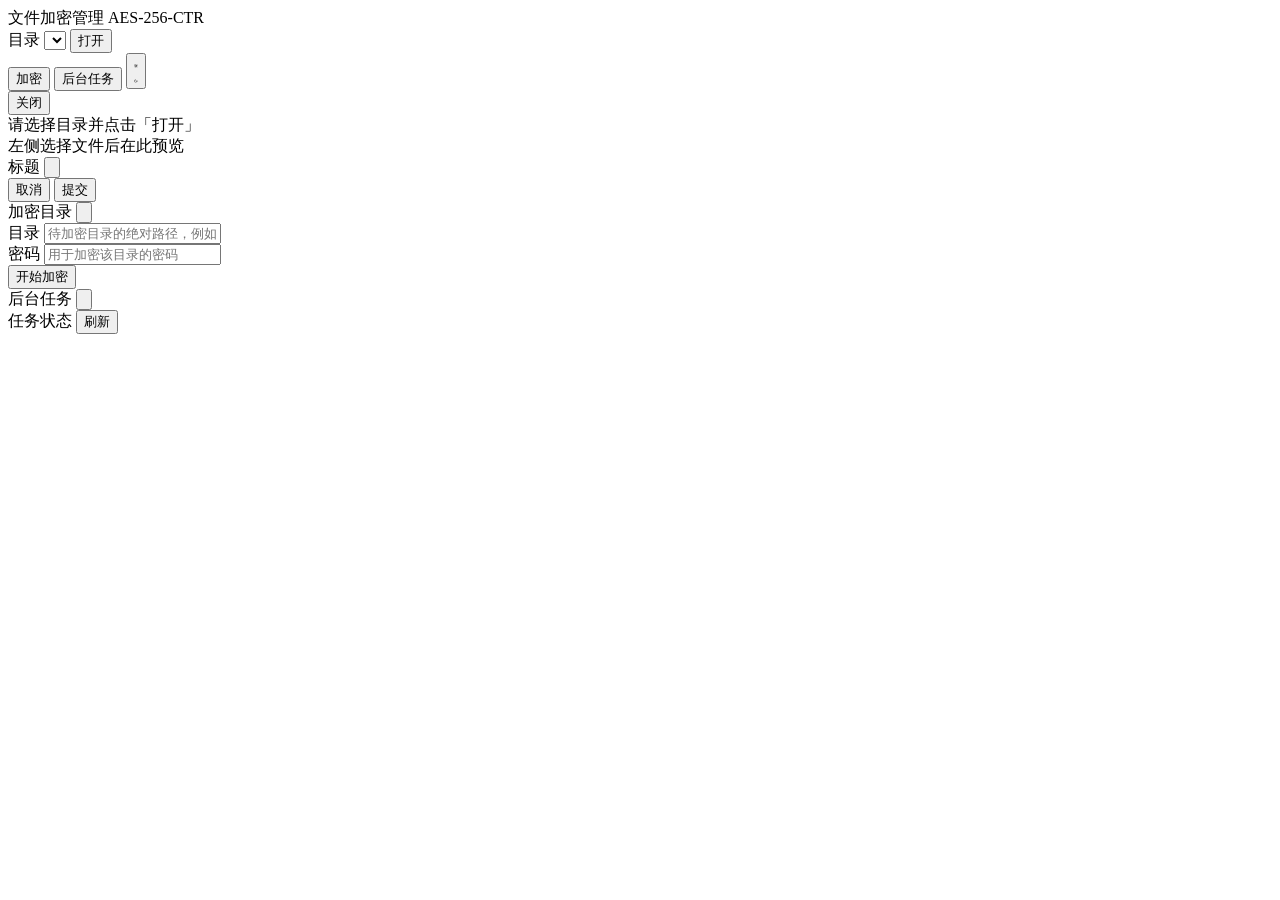
==== static/html/index.html @ 9c38fb7e "初始化" ====
<!DOCTYPE html>
<html lang="zh-CN">

<head>
    <meta charset="utf-8">
    <meta name="viewport" content="width=device-width, initial-scale=1">
    <meta name="color-scheme" content="dark light">
    <title>文件加密管理</title>
    <script>
        (function () {
            var theme = "dark";
            try {
                var saved = localStorage.getItem("filesafe-theme");
                if (saved === "light" || saved === "dark") {
                    theme = saved;
                } else if (window.matchMedia && window.matchMedia("(prefers-color-scheme: light)").matches) {
                    theme = "light";
                }
            } catch (e) { }
            document.documentElement.setAttribute("data-theme", theme);
        })();
    </script>
    <link rel="stylesheet" href="/css/style.css">
</head>

<body>
    <div class="app">
        <header class="topbar">
            <div class="brand">
                <span class="logo">文件加密管理</span>
                <span class="sub">AES-256-CTR</span>
            </div>

            <div class="actions">
                <label class="inline" for="storeSel">目录</label>
                <select id="storeSel" class="store-select"></select>
                <button id="viewBtn">打开</button>
            </div>

            <div class="actions right">
                <button id="encryptBtn" class="ghost">加密</button>
                <button id="tasksBtn" class="ghost">后台任务</button>
                <button id="themeBtn" class="theme-btn" title="切换浅色主题">
                    <svg class="icon-sun" viewBox="0 0 16 16" fill="none" stroke="currentColor" stroke-width="1.5"
                        stroke-linecap="round" stroke-linejoin="round">
                        <circle cx="8" cy="8" r="3.2" />
                        <path d="M8 1.2v1.6M8 13.2v1.6M1.2 8h1.6M13.2 8h1.6M3.2 3.2l1.1 1.1M11.7 11.7l1.1 1.1M12.8 3.2l-1.1 1.1M4.3 11.7l-1.1 1.1" />
                    </svg>
                    <svg class="icon-moon" viewBox="0 0 16 16" fill="none" stroke="currentColor" stroke-width="1.5"
                        stroke-linecap="round" stroke-linejoin="round">
                        <path d="M13.3 9.4A5.6 5.6 0 0 1 6.6 2.7a5.9 5.9 0 1 0 6.7 6.7Z" />
                    </svg>
                </button>
            </div>
        </header>

        <main class="workspace">
            <aside class="sidebar">
                <div id="sidebarHead" class="sidebar-head hidden">
                    <div id="sessionInfo" class="session"></div>
                    <button id="closeBtn" class="ghost tiny">关闭</button>
                </div>
                <div id="tree" class="tree">
                    <div class="empty">请选择目录并点击「打开」</div>
                </div>
            </aside>

            <section class="content">
                <div id="viewer" class="viewer">
                    <div class="empty">左侧选择文件后在此预览</div>
                </div>
            </section>
        </main>
    </div>

    <div id="modalMask" class="modal-mask hidden">
        <div class="modal">
            <div class="modal-head">
                <span id="modalTitle">标题</span>
                <button id="modalClose" class="ghost tiny" title="关闭">
                    <svg viewBox="0 0 16 16" fill="none" stroke="currentColor" stroke-width="1.6"
                        stroke-linecap="round">
                        <path d="M4 4l8 8M12 4l-8 8" />
                    </svg>
                </button>
            </div>
            <div class="modal-body" id="modalBody"></div>
            <div id="modalMsg" class="msg"></div>
            <div class="modal-foot">
                <button id="modalCancel" class="ghost">取消</button>
                <button id="modalSubmit">提交</button>
            </div>
        </div>
    </div>

    <div id="encryptMask" class="modal-mask hidden">
        <div class="modal">
            <div class="modal-head">
                <span>加密目录</span>
                <button id="encryptClose" class="ghost tiny" title="关闭">
                    <svg viewBox="0 0 16 16" fill="none" stroke="currentColor" stroke-width="1.6"
                        stroke-linecap="round">
                        <path d="M4 4l8 8M12 4l-8 8" />
                    </svg>
                </button>
            </div>

            <div class="field">
                <label for="enc-dir">目录</label>
                <input id="enc-dir" type="text" placeholder="待加密目录的绝对路径，例如 D:\documents\photos">
            </div>
            <div class="field">
                <label for="enc-password">密码</label>
                <input id="enc-password" type="password" placeholder="用于加密该目录的密码">
            </div>
            <div id="encMsg" class="msg"></div>
            <div class="enc-actions">
                <button id="encSubmit">开始加密</button>
            </div>
        </div>
    </div>

    <div id="taskMask" class="modal-mask hidden">
        <div class="modal wide">
            <div class="modal-head">
                <span>后台任务</span>
                <button id="taskClose" class="ghost tiny" title="关闭">
                    <svg viewBox="0 0 16 16" fill="none" stroke="currentColor" stroke-width="1.6"
                        stroke-linecap="round">
                        <path d="M4 4l8 8M12 4l-8 8" />
                    </svg>
                </button>
            </div>

            <div class="task-panel-head">
                <span>任务状态</span>
                <button id="taskRefresh" class="ghost tiny">刷新</button>
            </div>
            <div id="taskList" class="task-list"></div>
        </div>
    </div>

    <div id="toast" class="toast hidden"></div>

    <script src="/js/app.js"></script>
</body>

</html>
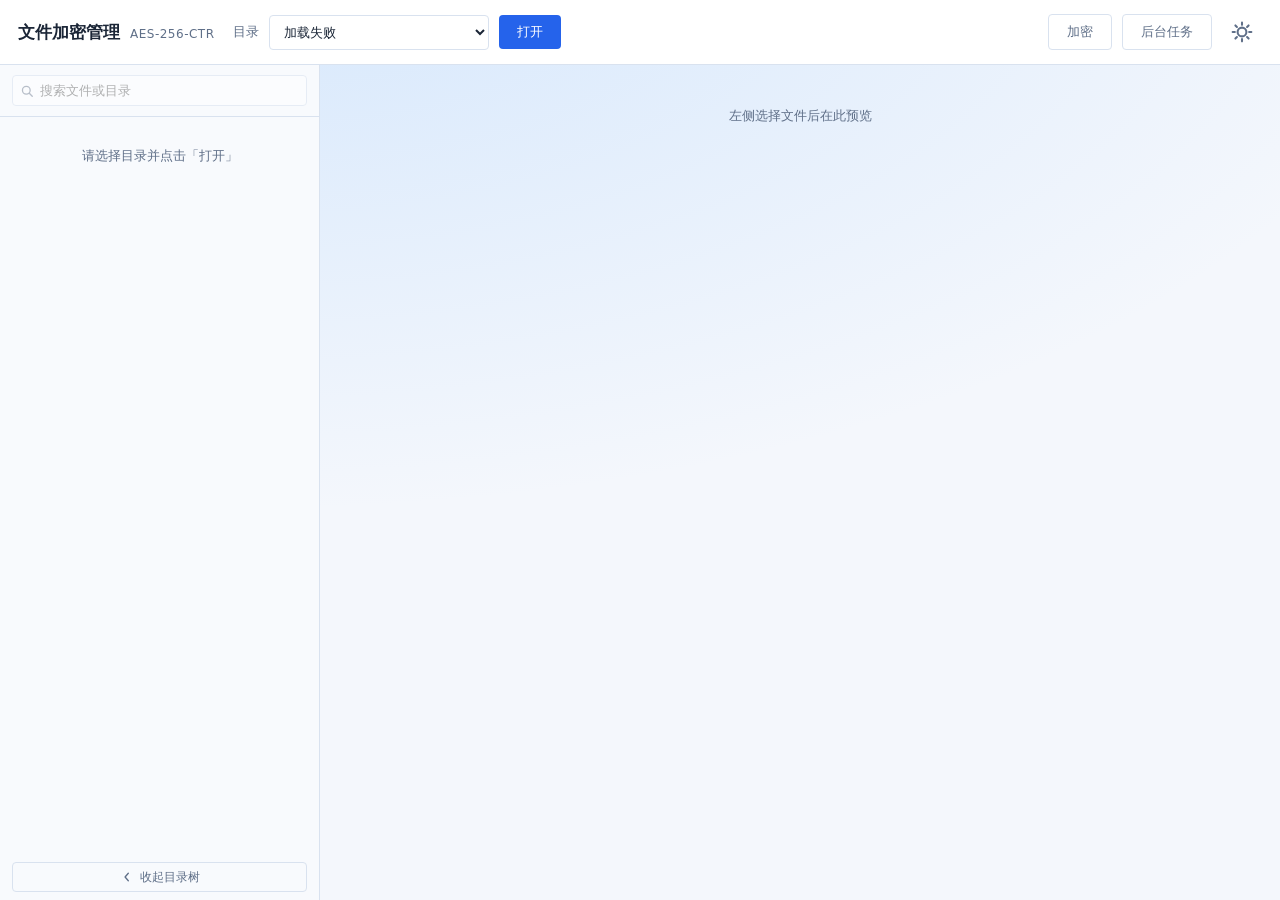
==== commit 671d9784: "优化浏览体验" ====
--- a/static/html/index.html
+++ b/static/html/index.html
@@ -20,7 +20,7 @@
             document.documentElement.setAttribute("data-theme", theme);
         })();
     </script>
-    <link rel="stylesheet" href="/css/style.css">
+    <link rel="stylesheet" href="css/index.css">
 </head>
 
 <body>
@@ -54,8 +54,28 @@
             </div>
         </header>
 
-        <main class="workspace">
+        <main id="workspace" class="workspace">
             <aside class="sidebar">
+                <div class="sidebar-tools">
+                    <div class="tree-search-wrap">
+                        <span class="search-icon">
+                            <svg viewBox="0 0 16 16" fill="none" stroke="currentColor" stroke-width="1.5"
+                                stroke-linecap="round">
+                                <circle cx="7.2" cy="7.2" r="4.4" />
+                                <path d="M10.6 10.6 14 14" />
+                            </svg>
+                        </span>
+                        <input id="treeSearch" class="tree-search" type="text" placeholder="搜索文件或目录"
+                            autocomplete="off" spellcheck="false" disabled>
+                        <button id="treeSearchClear" class="search-clear hidden" title="清除搜索">
+                            <svg viewBox="0 0 16 16" fill="none" stroke="currentColor" stroke-width="1.6"
+                                stroke-linecap="round">
+                                <path d="M4 4l8 8M12 4l-8 8" />
+                            </svg>
+                        </button>
+                    </div>
+                </div>
+
                 <div id="sidebarHead" class="sidebar-head hidden">
                     <div id="sessionInfo" class="session"></div>
                     <button id="closeBtn" class="ghost tiny">关闭</button>
@@ -63,7 +83,25 @@
                 <div id="tree" class="tree">
                     <div class="empty">请选择目录并点击「打开」</div>
                 </div>
+
+                <div class="sidebar-foot">
+                    <button id="sidebarToggle" class="ghost tiny sidebar-toggle" title="收起目录树">
+                        <svg viewBox="0 0 16 16" fill="none" stroke="currentColor" stroke-width="1.5"
+                            stroke-linecap="round" stroke-linejoin="round">
+                            <path d="M9.5 3.7 5.8 8l3.7 4.3" />
+                        </svg>
+                        <span>收起目录树</span>
+                    </button>
+                </div>
             </aside>
+
+            <button id="sidebarExpand" class="sidebar-expand hidden" title="展开目录树">
+                <svg viewBox="0 0 16 16" fill="none" stroke="currentColor" stroke-width="1.5"
+                    stroke-linecap="round" stroke-linejoin="round">
+                    <path d="M6.5 3.7 10.2 8l-3.7 4.3" />
+                </svg>
+                <span>目录树</span>
+            </button>
 
             <section class="content">
                 <div id="viewer" class="viewer">
@@ -105,14 +143,18 @@
                 </button>
             </div>
 
-            <div class="field">
-                <label for="enc-dir">目录</label>
-                <input id="enc-dir" type="text" placeholder="待加密目录的绝对路径，例如 D:\documents\photos">
-            </div>
-            <div class="field">
-                <label for="enc-password">密码</label>
-                <input id="enc-password" type="password" placeholder="用于加密该目录的密码">
-            </div>
+            <form id="encForm">
+                <div class="field">
+                    <label for="enc-dir">目录</label>
+                    <input id="enc-dir" type="text" autocomplete="off"
+                        placeholder="待加密目录的绝对路径，例如 D:\documents\photos">
+                </div>
+                <div class="field">
+                    <label for="enc-password">密码</label>
+                    <input id="enc-password" type="password" autocomplete="current-password"
+                        placeholder="用于加密该目录的密码">
+                </div>
+            </form>
             <div id="encMsg" class="msg"></div>
             <div class="enc-actions">
                 <button id="encSubmit">开始加密</button>
@@ -142,7 +184,7 @@
 
     <div id="toast" class="toast hidden"></div>
 
-    <script src="/js/app.js"></script>
+    <script src="js/index.js"></script>
 </body>
 
 </html>
--- a/static/html/css/index.css
+++ b/static/html/css/index.css
@@ -0,0 +1,1118 @@
+:root {
+    color-scheme: dark;
+
+    --bg: #0f172a;
+    --panel: #172033;
+    --border: #263248;
+    --text: #e6ecf5;
+    --muted: #8b9bb4;
+    --accent: #3b82f6;
+    --accent-hover: #2563eb;
+    --success: #22c55e;
+    --danger: #ef4444;
+
+    --bg-glow: #1e3a8a55;
+    --topbar-bg: #101a2e;
+    --sidebar-bg: #111a2b;
+    --input-bg: #0d1526;
+    --code-bg: #0b1322;
+    --scroll-thumb: #2f3d56;
+    --row-hover: #1a2336;
+    --row-active: #1e2d47;
+    --icon-muted: #94a3b8;
+    --btn-text: #fff;
+    --danger-soft: #fca5a5;
+    --overlay: #000000aa;
+    --shadow-modal: 0 20px 60px #00000080;
+    --shadow-toast: 0 8px 24px #00000066;
+    --media-bg: #000;
+    --audio-bg: #0b1322;
+    --audio-border: #263248;
+
+    --msg-ok-bg: #052e16;
+    --msg-ok-border: #14532d;
+    --msg-ok-text: #86efac;
+    --msg-err-bg: #2a0f12;
+    --msg-err-border: #7f1d1d;
+    --msg-err-text: #fca5a5;
+    --msg-info-bg: #0b1b33;
+    --msg-info-border: #1e3a8a;
+    --msg-info-text: #93c5fd;
+
+    --status-queued-bg: #0b1b33;
+    --status-queued-border: #1e3a8a;
+    --status-queued-text: #93c5fd;
+    --status-running-bg: #2a1e05;
+    --status-running-border: #78350f;
+    --status-running-text: #fcd34d;
+    --status-failed-bg: #2a0f12;
+    --status-failed-border: #7f1d1d;
+    --status-failed-text: #fca5a5;
+}
+
+:root[data-theme="light"] {
+    color-scheme: light;
+
+    --bg: #f4f7fc;
+    --panel: #ffffff;
+    --border: #d9e2ef;
+    --text: #1b2637;
+    --muted: #5f6f88;
+    --accent: #2563eb;
+    --accent-hover: #1d4ed8;
+    --success: #16a34a;
+    --danger: #dc2626;
+
+    --bg-glow: #93c5fd55;
+    --topbar-bg: #ffffff;
+    --sidebar-bg: #f8fafd;
+    --input-bg: #ffffff;
+    --code-bg: #f8fafd;
+    --scroll-thumb: #c3cfdf;
+    --row-hover: #eef3fa;
+    --row-active: #e2ebfb;
+    --icon-muted: #94a3b8;
+    --btn-text: #fff;
+    --danger-soft: #dc2626;
+    --overlay: #0f172a55;
+    --shadow-modal: 0 20px 60px #0f172a26;
+    --shadow-toast: 0 8px 24px #0f172a26;
+    --media-bg: #000;
+    --audio-bg: #e3ebf7;
+    --audio-border: #c3d2e8;
+
+    --msg-ok-bg: #ecfdf5;
+    --msg-ok-border: #a7f3d0;
+    --msg-ok-text: #047857;
+    --msg-err-bg: #fef2f2;
+    --msg-err-border: #fecaca;
+    --msg-err-text: #b91c1c;
+    --msg-info-bg: #eff6ff;
+    --msg-info-border: #bfdbfe;
+    --msg-info-text: #1d4ed8;
+
+    --status-queued-bg: #eff6ff;
+    --status-queued-border: #bfdbfe;
+    --status-queued-text: #1d4ed8;
+    --status-running-bg: #fffbeb;
+    --status-running-border: #fde68a;
+    --status-running-text: #b45309;
+    --status-failed-bg: #fef2f2;
+    --status-failed-border: #fecaca;
+    --status-failed-text: #b91c1c;
+}
+
+* {
+    box-sizing: border-box;
+}
+
+html,
+body {
+    height: 100%;
+    margin: 0;
+    overflow: hidden;
+}
+
+body {
+    background: radial-gradient(1200px 600px at 20% -10%, var(--bg-glow), transparent),
+        var(--bg);
+    color: var(--text);
+    font-family: "Segoe UI", "Microsoft YaHei", system-ui, sans-serif;
+    font-size: 14px;
+}
+
+.app {
+    display: flex;
+    flex-direction: column;
+    height: 100vh;
+}
+
+/* ---------- 滚动条 ---------- */
+
+* {
+    scrollbar-width: thin;
+    scrollbar-color: var(--scroll-thumb) transparent;
+}
+
+::-webkit-scrollbar {
+    width: 10px;
+    height: 10px;
+}
+
+::-webkit-scrollbar-track,
+::-webkit-scrollbar-corner {
+    background: transparent;
+}
+
+::-webkit-scrollbar-thumb {
+    background: var(--scroll-thumb);
+    border: 2px solid transparent;
+    border-radius: 5px;
+    background-clip: padding-box;
+}
+
+::-webkit-scrollbar-thumb:hover {
+    background: var(--accent);
+    background-clip: padding-box;
+}
+
+::-webkit-scrollbar-thumb:active {
+    background: var(--accent-hover);
+    background-clip: padding-box;
+}
+
+/* ---------- 顶部工具栏 ---------- */
+
+.topbar {
+    display: flex;
+    align-items: center;
+    gap: 18px;
+    padding: 12px 18px;
+    border-bottom: 1px solid var(--border);
+    background: var(--topbar-bg);
+    flex: none;
+    flex-wrap: wrap;
+    row-gap: 10px;
+}
+
+.brand {
+    display: flex;
+    align-items: baseline;
+    gap: 10px;
+    flex: none;
+}
+
+.brand .logo {
+    font-size: 17px;
+    font-weight: 600;
+}
+
+.brand .sub {
+    font-size: 12px;
+    color: var(--muted);
+    letter-spacing: .5px;
+}
+
+.actions {
+    display: flex;
+    align-items: center;
+    gap: 10px;
+    flex: none;
+}
+
+.actions.right {
+    margin-left: auto;
+}
+
+label.inline {
+    color: var(--muted);
+    font-size: 13px;
+    margin: 0;
+    white-space: nowrap;
+    flex: none;
+}
+
+.store-select {
+    min-width: 220px;
+    padding: 8px 10px;
+    background: var(--input-bg);
+    border: 1px solid var(--border);
+    border-radius: 4px;
+    color: var(--text);
+    font-size: 13px;
+    outline: none;
+}
+
+.store-select:focus {
+    border-color: var(--accent);
+}
+
+.session {
+    flex: 1;
+    min-width: 0;
+    color: var(--muted);
+    font-size: 12px;
+    padding: 4px 10px;
+    border: 1px solid var(--border);
+    border-radius: 999px;
+    white-space: nowrap;
+    overflow: hidden;
+    text-overflow: ellipsis;
+}
+
+.session strong {
+    color: var(--text);
+    font-weight: 500;
+}
+
+/* ---------- 任务列表 ---------- */
+
+.task-list {
+    display: flex;
+    flex-direction: column;
+    gap: 8px;
+}
+
+.task-item {
+    display: grid;
+    grid-template-columns: 150px 78px 1fr 170px 60px;
+    gap: 10px;
+    align-items: center;
+    padding: 8px 12px;
+    background: var(--panel);
+    border: 1px solid var(--border);
+    border-radius: 6px;
+    font-size: 13px;
+}
+
+.task-item .task-dir {
+    white-space: nowrap;
+    overflow: hidden;
+    text-overflow: ellipsis;
+}
+
+.task-item .task-file {
+    color: var(--muted);
+    white-space: nowrap;
+    overflow: hidden;
+    text-overflow: ellipsis;
+}
+
+.task-item .task-time {
+    color: var(--muted);
+    text-align: right;
+    font-size: 12px;
+}
+
+/* ---------- 主体 ---------- */
+
+.workspace {
+    flex: 1;
+    min-height: 0;
+    position: relative;
+    display: grid;
+    grid-template-columns: 320px 1fr;
+}
+
+.workspace.sidebar-collapsed {
+    grid-template-columns: 1fr;
+}
+
+.workspace.sidebar-collapsed .sidebar {
+    display: none;
+}
+
+.sidebar {
+    min-height: 0;
+    display: flex;
+    flex-direction: column;
+    border-right: 1px solid var(--border);
+    background: var(--sidebar-bg);
+}
+
+.sidebar-tools {
+    display: flex;
+    align-items: center;
+    gap: 8px;
+    padding: 10px 12px;
+    border-bottom: 1px solid var(--border);
+    flex: none;
+}
+
+.tree-search-wrap {
+    position: relative;
+    flex: 1;
+    min-width: 0;
+    display: flex;
+    align-items: center;
+}
+
+.tree-search-wrap .search-icon {
+    position: absolute;
+    left: 8px;
+    display: flex;
+    color: var(--muted);
+    pointer-events: none;
+}
+
+.tree-search-wrap .search-icon svg {
+    width: 14px;
+    height: 14px;
+}
+
+.tree-search {
+    width: 100%;
+    padding: 7px 26px 7px 27px;
+    background: var(--input-bg);
+    border: 1px solid var(--border);
+    border-radius: 4px;
+    color: var(--text);
+    font-size: 13px;
+    outline: none;
+}
+
+.tree-search:focus {
+    border-color: var(--accent);
+}
+
+.tree-search:disabled {
+    opacity: .55;
+    cursor: not-allowed;
+}
+
+button.search-clear {
+    position: absolute;
+    right: 5px;
+    display: flex;
+    align-items: center;
+    justify-content: center;
+    width: 18px;
+    height: 18px;
+    padding: 0;
+    background: transparent;
+    border: none;
+    color: var(--muted);
+    cursor: pointer;
+}
+
+button.search-clear:hover {
+    background: transparent;
+    color: var(--text);
+    border: none;
+}
+
+.search-clear svg {
+    width: 12px;
+    height: 12px;
+}
+
+button.sidebar-toggle {
+    display: flex;
+    align-items: center;
+    justify-content: center;
+    gap: 6px;
+    width: 100%;
+    height: 30px;
+    padding: 0 10px;
+}
+
+button.sidebar-toggle svg {
+    width: 14px;
+    height: 14px;
+}
+
+.sidebar-foot {
+    flex: none;
+    padding: 0 12px 8px;
+}
+
+button.sidebar-expand {
+    position: absolute;
+    bottom: 12px;
+    left: 0;
+    z-index: 6;
+    display: flex;
+    align-items: center;
+    justify-content: center;
+    gap: 4px;
+    height: 30px;
+    padding: 0 8px 0 5px;
+    background: var(--panel);
+    border: 1px solid var(--border);
+    border-left: none;
+    border-radius: 0 6px 6px 0;
+    color: var(--muted);
+    font-size: 12px;
+}
+
+button.sidebar-expand:hover {
+    background: var(--row-hover);
+    border-color: var(--accent);
+    color: var(--accent);
+}
+
+.sidebar-expand svg {
+    width: 14px;
+    height: 14px;
+}
+
+.sidebar-head {
+    display: flex;
+    align-items: center;
+    gap: 8px;
+    padding: 10px 12px 0;
+    flex: none;
+}
+
+.tree {
+    flex: 1;
+    min-height: 0;
+    overflow: auto;
+    padding: 0 4px;
+}
+
+.tree-node {
+    list-style: none;
+    margin: 0;
+    padding: 0;
+}
+
+.tree-row {
+    display: flex;
+    align-items: center;
+    gap: 6px;
+    padding: 4px 8px 4px 0;
+    border-radius: 4px;
+    cursor: pointer;
+    user-select: none;
+}
+
+.tree-row:hover {
+    background: var(--row-hover);
+}
+
+.tree-row.active {
+    background: var(--row-active);
+}
+
+.tree-row .caret {
+    width: 16px;
+    height: 16px;
+    flex: none;
+    display: flex;
+    align-items: center;
+    justify-content: center;
+    color: var(--muted);
+}
+
+.tree-row .caret svg {
+    width: 14px;
+    height: 14px;
+}
+
+.tree-row .caret.blank {
+    visibility: hidden;
+}
+
+.tree-row .icon {
+    width: 16px;
+    height: 16px;
+    flex: none;
+    display: flex;
+    align-items: center;
+    justify-content: center;
+    color: var(--icon-muted);
+}
+
+.tree-row .icon svg {
+    width: 15px;
+    height: 15px;
+}
+
+.tree-row .icon-folder {
+    color: #fbbf24;
+}
+
+.tree-row .icon-text {
+    color: #60a5fa;
+}
+
+.tree-row .icon-image {
+    color: #34d399;
+}
+
+.tree-row .icon-audio {
+    color: #c084fc;
+}
+
+.tree-row .icon-video {
+    color: #fb7185;
+}
+
+.tree-row .icon-pdf {
+    color: #f87171;
+}
+
+.tree-row .icon-other {
+    color: var(--icon-muted);
+}
+
+:root[data-theme="light"] .tree-row .icon-folder {
+    color: #d97706;
+}
+
+:root[data-theme="light"] .tree-row .icon-text {
+    color: #2563eb;
+}
+
+:root[data-theme="light"] .tree-row .icon-image {
+    color: #059669;
+}
+
+:root[data-theme="light"] .tree-row .icon-audio {
+    color: #7c3aed;
+}
+
+:root[data-theme="light"] .tree-row .icon-video {
+    color: #e11d48;
+}
+
+:root[data-theme="light"] .tree-row .icon-pdf {
+    color: #dc2626;
+}
+
+.tree-row .name {
+    flex: 1;
+    min-width: 4em;
+    white-space: nowrap;
+    overflow: hidden;
+    text-overflow: ellipsis;
+    font-size: 13px;
+}
+
+.tree-row.dir .name {
+    font-weight: 500;
+}
+
+.tree-row .size {
+    color: var(--muted);
+    font-size: 11px;
+    flex: none;
+}
+
+.tree-row .ops {
+    display: none;
+    gap: 4px;
+    flex: none;
+}
+
+.tree-row:hover .ops {
+    display: flex;
+}
+
+.tree-item {
+    list-style: none;
+    margin: 0;
+    padding: 0;
+}
+
+.tree-item .tree-row {
+    box-sizing: border-box;
+}
+
+.icon-btn {
+    padding: 1px 6px;
+    font-size: 11px;
+    line-height: 16px;
+    background: transparent;
+    border: 1px solid var(--border);
+    border-radius: 3px;
+    color: var(--muted);
+    cursor: pointer;
+}
+
+.icon-btn:hover {
+    color: var(--text);
+    border-color: var(--accent);
+    background: transparent;
+}
+
+.icon-btn.danger:hover {
+    color: var(--danger-soft);
+    border-color: var(--danger);
+    background: transparent;
+}
+
+/* ---------- 内容区 ---------- */
+
+.content {
+    min-width: 0;
+    min-height: 0;
+    display: flex;
+}
+
+.viewer {
+    flex: 1;
+    min-width: 0;
+    min-height: 0;
+    display: flex;
+    flex-direction: column;
+    overflow: auto;
+    padding: 12px 20px;
+}
+
+.viewer-head {
+    display: flex;
+    align-items: center;
+    justify-content: space-between;
+    gap: 12px;
+    margin-bottom: 6px;
+    padding-bottom: 6px;
+    border-bottom: 1px solid var(--border);
+}
+
+.viewer-head>div:first-child {
+    display: flex;
+    align-items: baseline;
+    gap: 10px;
+    min-width: 0;
+}
+
+.viewer-title {
+    flex: none;
+    max-width: 50%;
+    font-size: 14px;
+    white-space: nowrap;
+    overflow: hidden;
+    text-overflow: ellipsis;
+}
+
+.viewer-meta {
+    min-width: 0;
+    color: var(--muted);
+    font-size: 12px;
+    white-space: nowrap;
+    overflow: hidden;
+    text-overflow: ellipsis;
+}
+
+.viewer-actions {
+    display: flex;
+    align-items: center;
+    gap: 8px;
+    flex: none;
+}
+
+.viewer-actions button.active {
+    color: var(--text);
+    border-color: var(--accent);
+    background: var(--row-active);
+}
+
+.gallery-menu-wrap {
+    position: relative;
+    flex: none;
+    display: flex;
+}
+
+.gallery-menu {
+    position: absolute;
+    top: calc(100% + 6px);
+    right: 0;
+    z-index: 20;
+    min-width: 116px;
+    display: flex;
+    flex-direction: column;
+    gap: 2px;
+    padding: 4px;
+    background: var(--panel);
+    border: 1px solid var(--border);
+    border-radius: 6px;
+    box-shadow: var(--shadow-toast);
+}
+
+button.gallery-menu-item {
+    padding: 6px 12px;
+    background: transparent;
+    border: none;
+    border-radius: 4px;
+    color: var(--text);
+    font-size: 12px;
+    text-align: left;
+}
+
+button.gallery-menu-item:hover {
+    background: var(--row-hover);
+}
+
+button.gallery-menu-item:disabled {
+    color: var(--muted);
+    opacity: .5;
+}
+
+.viewer-stage {
+    display: flex;
+    align-items: center;
+    justify-content: center;
+    flex: 1;
+    min-height: 0;
+}
+
+.viewer-stage img {
+    max-width: 100%;
+    max-height: 100%;
+    border-radius: 8px;
+    background: var(--media-bg);
+}
+
+.viewer-stage video {
+    width: 100%;
+    height: 100%;
+    object-fit: contain;
+    border-radius: 8px;
+    background: var(--media-bg);
+}
+
+.viewer-stage audio {
+    display: block;
+    width: min(560px, 100%);
+    padding: 12px 14px;
+    background: var(--audio-bg);
+    border: 1px solid var(--audio-border);
+    border-radius: 10px;
+    accent-color: var(--accent);
+    box-shadow: var(--shadow-toast);
+}
+
+.text-view {
+    width: 100%;
+    height: 100%;
+    margin: 0;
+    padding: 14px;
+    background: var(--code-bg);
+    border: 1px solid var(--border);
+    border-radius: 8px;
+    color: var(--text);
+    font-family: Consolas, "Courier New", monospace;
+    font-size: 13px;
+    line-height: 1.6;
+    white-space: pre-wrap;
+    word-break: break-all;
+    overflow: auto;
+}
+
+.viewer-stage iframe.html-view,
+.viewer-stage iframe.pdf-view {
+    width: 100%;
+    height: 100%;
+    border: 1px solid var(--border);
+    border-radius: 8px;
+    background: #fff;
+}
+
+/* ---------- 通用控件 ---------- */
+
+button {
+    padding: 8px 18px;
+    background: var(--accent);
+    border: none;
+    border-radius: 4px;
+    color: var(--btn-text);
+    font-size: 13px;
+    cursor: pointer;
+    transition: background .15s;
+    white-space: nowrap;
+    flex: none;
+}
+
+button:hover {
+    background: var(--accent-hover);
+}
+
+button:disabled {
+    opacity: .55;
+    cursor: not-allowed;
+}
+
+button.ghost {
+    background: transparent;
+    border: 1px solid var(--border);
+    color: var(--muted);
+}
+
+button.ghost:hover {
+    color: var(--text);
+    border-color: var(--accent);
+}
+
+button.tiny {
+    padding: 3px 10px;
+    font-size: 12px;
+}
+
+/* ---------- 主题切换按钮 ---------- */
+
+button.theme-btn {
+    display: flex;
+    align-items: center;
+    justify-content: center;
+    width: 40px;
+    height: 40px;
+    padding: 0;
+    background: transparent;
+    border: none;
+    border-radius: 10px;
+    color: var(--muted);
+    transition: color .15s, background .15s, transform .15s;
+}
+
+button.theme-btn:hover {
+    background: var(--row-hover);
+    border: none;
+    color: var(--accent);
+    transform: translateY(-1px);
+}
+
+button.theme-btn:active {
+    transform: translateY(0) scale(.94);
+}
+
+.theme-btn svg {
+    width: 22px;
+    height: 22px;
+}
+
+.theme-btn .icon-sun {
+    display: none;
+}
+
+:root[data-theme="light"] .theme-btn .icon-sun {
+    display: block;
+}
+
+:root[data-theme="light"] .theme-btn .icon-moon {
+    display: none;
+}
+
+input,
+select {
+    width: 100%;
+    padding: 10px 12px;
+    background: var(--input-bg);
+    border: 1px solid var(--border);
+    border-radius: 4px;
+    color: var(--text);
+    font-size: 13px;
+    outline: none;
+    transition: border-color .15s;
+}
+
+input:focus,
+select:focus {
+    border-color: var(--accent);
+}
+
+label {
+    display: block;
+    margin: 0 0 6px;
+    color: var(--muted);
+    font-size: 12px;
+}
+
+.field {
+    margin-bottom: 14px;
+}
+
+.hidden {
+    display: none !important;
+}
+
+.empty {
+    padding: 30px;
+    text-align: center;
+    color: var(--muted);
+    font-size: 13px;
+}
+
+.empty.stack {
+    display: flex;
+    flex-direction: column;
+    align-items: center;
+    gap: 12px;
+}
+
+.msg {
+    margin-top: 12px;
+    padding: 9px 12px;
+    border-radius: 4px;
+    font-size: 12px;
+    display: none;
+    white-space: pre-wrap;
+    word-break: break-all;
+}
+
+.msg.show {
+    display: block;
+}
+
+.msg.ok {
+    background: var(--msg-ok-bg);
+    border: 1px solid var(--msg-ok-border);
+    color: var(--msg-ok-text);
+}
+
+.msg.err {
+    background: var(--msg-err-bg);
+    border: 1px solid var(--msg-err-border);
+    color: var(--msg-err-text);
+}
+
+.msg.info {
+    background: var(--msg-info-bg);
+    border: 1px solid var(--msg-info-border);
+    color: var(--msg-info-text);
+}
+
+.toast {
+    position: fixed;
+    left: 50%;
+    top: 32px;
+    transform: translateX(-50%);
+    padding: 9px 18px;
+    border-radius: 6px;
+    background: var(--msg-info-bg);
+    border: 1px solid var(--msg-info-border);
+    color: var(--msg-info-text);
+    font-size: 13px;
+    max-width: 70vw;
+    box-shadow: var(--shadow-toast);
+    z-index: 300;
+    pointer-events: none;
+}
+
+/* ---------- 弹窗 ---------- */
+
+.modal-mask {
+    position: fixed;
+    inset: 0;
+    background: var(--overlay);
+    display: flex;
+    align-items: center;
+    justify-content: center;
+    z-index: 100;
+}
+
+.modal {
+    width: min(460px, calc(100vw - 40px));
+    background: var(--panel);
+    border: 1px solid var(--border);
+    border-radius: 6px;
+    padding: 18px;
+    box-shadow: var(--shadow-modal);
+}
+
+.modal.wide {
+    width: min(880px, calc(100vw - 40px));
+    height: min(680px, calc(100vh - 40px));
+    display: flex;
+    flex-direction: column;
+    overflow: hidden;
+}
+
+.enc-actions {
+    display: flex;
+    justify-content: flex-end;
+    margin-top: 4px;
+}
+
+.task-panel-head {
+    display: flex;
+    align-items: center;
+    justify-content: space-between;
+    color: var(--muted);
+    font-size: 12px;
+    margin-bottom: 10px;
+}
+
+.modal .task-list {
+    flex: 1;
+    min-height: 0;
+    overflow: auto;
+    padding-right: 2px;
+}
+
+.modal-head,
+.task-panel-head {
+    flex: none;
+}
+
+.modal .task-list .empty {
+    padding: 18px;
+    border: 1px dashed var(--border);
+    border-radius: 6px;
+}
+
+.modal-head {
+    display: flex;
+    align-items: center;
+    justify-content: space-between;
+    margin-bottom: 14px;
+    font-size: 15px;
+    font-weight: 500;
+}
+
+.modal-head button {
+    display: flex;
+    align-items: center;
+    justify-content: center;
+    width: 26px;
+    height: 26px;
+    padding: 0;
+}
+
+.modal-head button svg {
+    width: 14px;
+    height: 14px;
+}
+
+.modal-foot {
+    display: flex;
+    justify-content: flex-end;
+    gap: 10px;
+    margin-top: 16px;
+}
+
+.modal .msg {
+    margin-top: 4px;
+}
+
+/* ---------- 状态标签 / 进度 ---------- */
+
+.status {
+    display: inline-block;
+    padding: 2px 10px;
+    border-radius: 999px;
+    font-size: 11px;
+    border: 1px solid var(--border);
+    color: var(--muted);
+}
+
+.status.queued {
+    color: var(--status-queued-text);
+    border-color: var(--status-queued-border);
+    background: var(--status-queued-bg);
+}
+
+.status.running {
+    color: var(--status-running-text);
+    border-color: var(--status-running-border);
+    background: var(--status-running-bg);
+}
+
+.status.failed {
+    color: var(--status-failed-text);
+    border-color: var(--status-failed-border);
+    background: var(--status-failed-bg);
+}
+
+.progress {
+    height: 6px;
+    background: var(--input-bg);
+    border: 1px solid var(--border);
+    border-radius: 999px;
+    overflow: hidden;
+}
+
+.progress>span {
+    display: block;
+    height: 100%;
+    width: 0;
+    background: linear-gradient(90deg, var(--accent), var(--success));
+    transition: width .25s ease;
+}
+
+.progress-text {
+    margin-top: 4px;
+    font-size: 11px;
+    color: var(--muted);
+}
